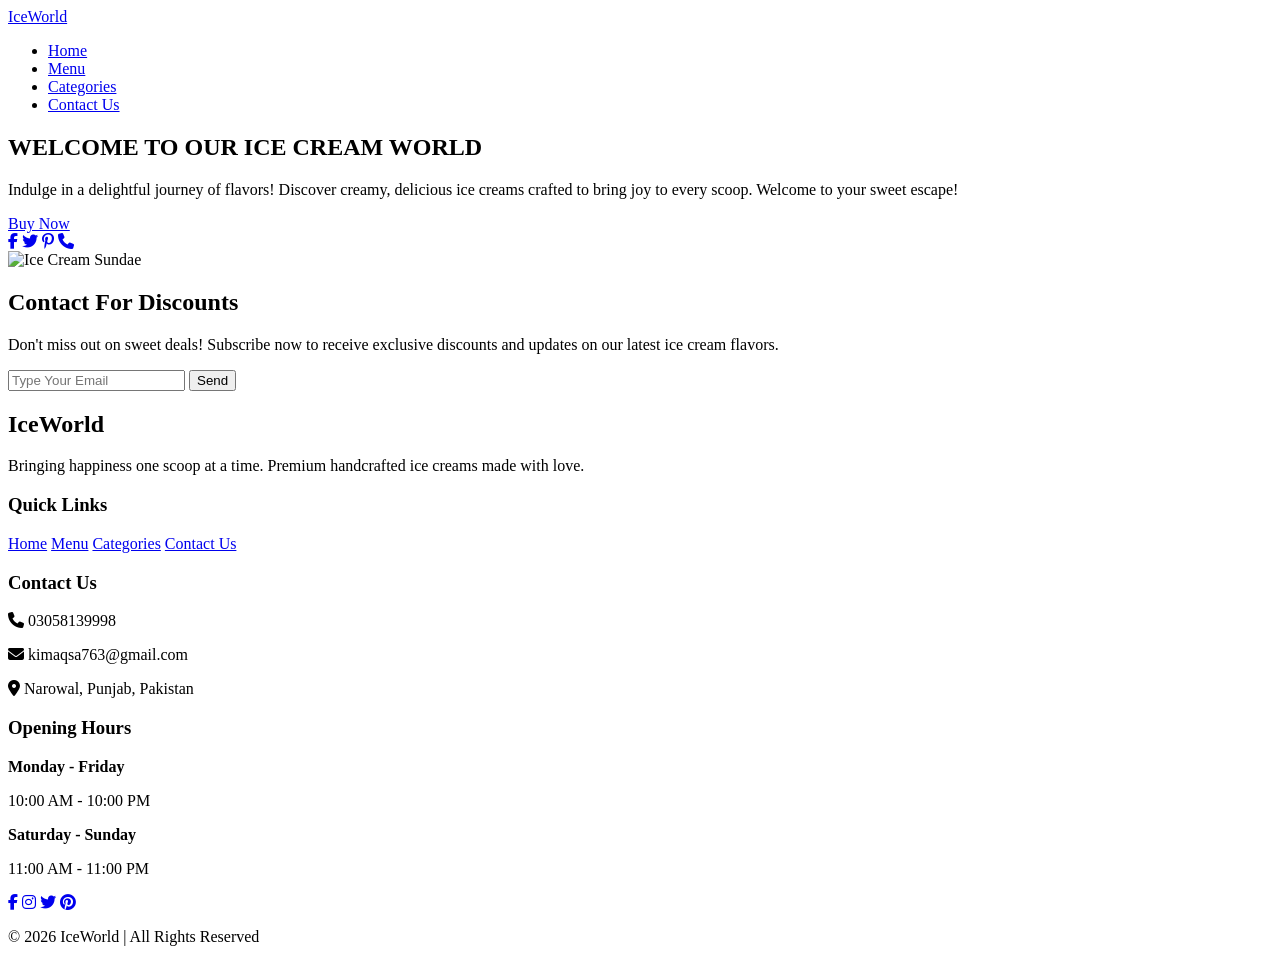
==== index.html @ fa93499f "Add files via upload" ====
<!DOCTYPE html>
<html lang="en">
<head>
    <meta charset="UTF-8">
    <meta name="viewport" content="width=device-width, initial-scale=1.0">
    <title>IceWorld - Home</title>

    <link rel="stylesheet" href="https://cdnjs.cloudflare.com/ajax/libs/font-awesome/6.4.0/css/all.min.css">
    <link rel="stylesheet" href="css/style.css">
</head>

<body>

    <!-- Toast Message -->
    <div id="toast-message" class="toast-message"></div>

    <!-- Header / Navbar -->
    <header>

        <a href="index.html" class="logo">IceWorld</a>

        <ul class="nav-links">
            <li><a href="index.html" class="active">Home</a></li>
            <li><a href="menu.html">Menu</a></li>
            <li><a href="categories.html">Categories</a></li>
            <li><a href="contact.html">Contact Us</a></li>
        </ul>

    </header>

    <!-- Hero Section -->
    <section id="home" class="hero">

        <div class="hero-content">

            <h1>
                WELCOME TO OUR
                <span>ICE CREAM WORLD</span>
            </h1>

            <p>
                Indulge in a delightful journey of flavors!
                Discover creamy, delicious ice creams crafted
                to bring joy to every scoop.
                Welcome to your sweet escape!
            </p>

            <a href="menu.html" class="btn-primary">
                Buy Now
            </a>

            <div class="social-icons">
                <a href="#"><i class="fa-brands fa-facebook-f"></i></a>
                <a href="#"><i class="fa-brands fa-twitter"></i></a>
                <a href="#"><i class="fa-brands fa-pinterest-p"></i></a>
                <a href="#"><i class="fa-solid fa-phone"></i></a>
            </div>

        </div>

        <div class="hero-image">
            <img src="https://i.pinimg.com/736x/95/41/cf/9541cfade946c0e4163c59f0d3fde171.jpg"
                alt="Ice Cream Sundae">
        </div>

    </section>

    <!-- Newsletter -->
    <section class="discount-banner">

        <h2>Contact For Discounts</h2>

        <p>
            Don't miss out on sweet deals!
            Subscribe now to receive exclusive discounts
            and updates on our latest ice cream flavors.
        </p>

        <div class="subscribe-form">

            <input
                type="email"
                id="sub-email"
                placeholder="Type Your Email">

            <button
                id="sub-btn"
                type="button">
                Send
            </button>

        </div>

        <div
            id="sub-message"
            class="form-message"
            style="display:none;">
        </div>

    </section>

    <!-- Footer Section -->
<footer class="custom-footer">

    <!-- Top Columns Grid -->
    <div class="custom-footer-grid">

        <!-- Column 1: Logo & About -->
        <div class="custom-footer-col">
            <h2 class="footer-logo">IceWorld</h2>
            <p>
                Bringing happiness one scoop at a time.
                Premium handcrafted ice creams made with love.
            </p>
        </div>

        <!-- Column 2: Quick Links -->
        <div class="custom-footer-col">
            <h3>Quick Links</h3>
            <a href="index.html">Home</a>
            <a href="menu.html">Menu</a>
            <a href="categories.html">Categories</a>
            <a href="contact.html">Contact Us</a>
        </div>

        <!-- Column 3: Contact Us -->
        <div class="custom-footer-col">
            <h3>Contact Us</h3>
            <p><i class="fa-solid fa-phone"></i> 03058139998</p>
            <p><i class="fa-solid fa-envelope"></i> kimaqsa763@gmail.com</p>
            <p><i class="fa-solid fa-location-dot"></i> Narowal, Punjab, Pakistan</p>
        </div>

        <!-- Column 4: Opening Hours -->
        <div class="custom-footer-col">
            <h3>Opening Hours</h3>
            <p><strong>Monday - Friday</strong></p>
            <p>10:00 AM - 10:00 PM</p>
            <p style="margin-top: 10px;"><strong>Saturday - Sunday</strong></p>
            <p>11:00 AM - 11:00 PM</p>
        </div>

    </div>

    <!-- Bottom Separator Line & Centered Copyright -->
    <div class="custom-footer-copyright">
        <div class="footer-social-icons">
            <a href="#"><i class="fa-brands fa-facebook-f"></i></a>
            <a href="#"><i class="fa-brands fa-instagram"></i></a>
            <a href="#"><i class="fa-brands fa-twitter"></i></a>
            <a href="#"><i class="fa-brands fa-pinterest"></i></a>
        </div>
        <p>© 2026 IceWorld | All Rights Reserved</p>
    </div>

</footer>
    <script src="js/script.js"></script>

</body>
</html>
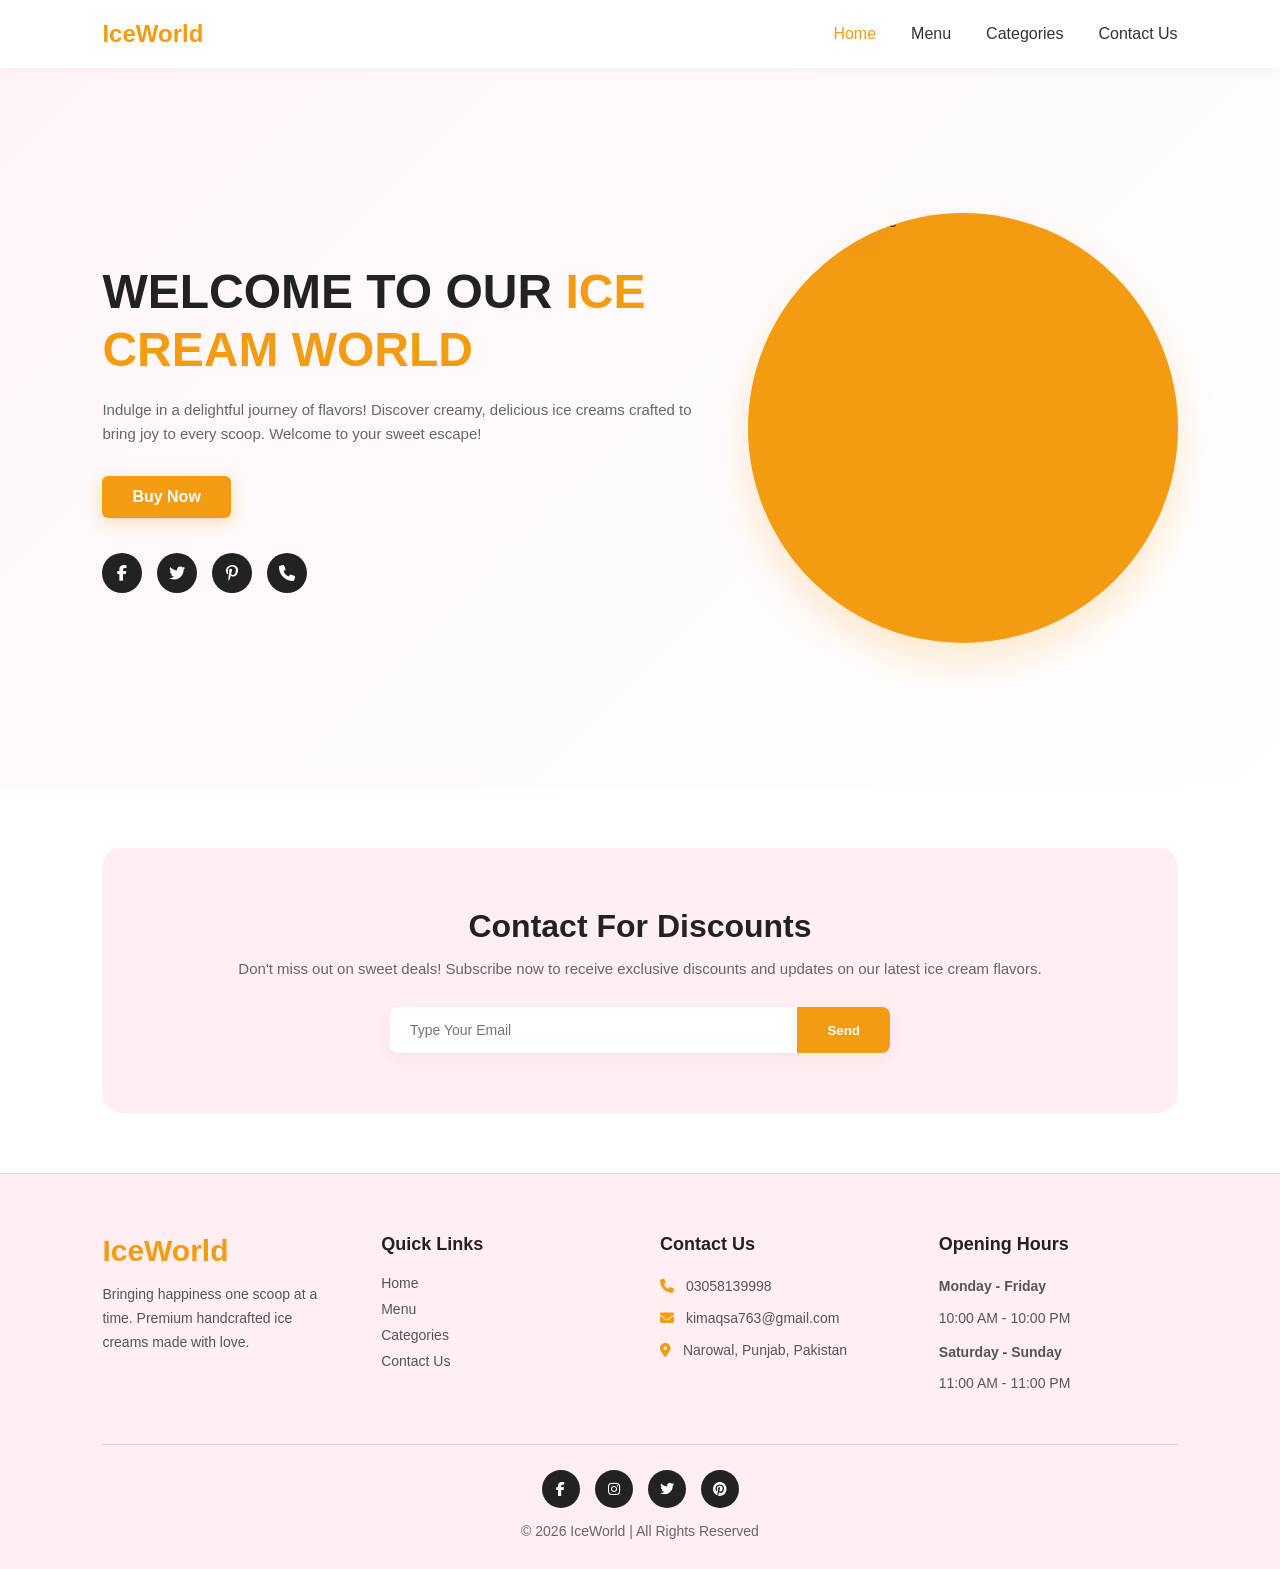
==== commit 0a5fbec3: "Fix HTML structure and update stylesheet link" ====
--- a/index.html
+++ b/index.html
@@ -6,7 +6,7 @@
     <title>IceWorld - Home</title>
 
     <link rel="stylesheet" href="https://cdnjs.cloudflare.com/ajax/libs/font-awesome/6.4.0/css/all.min.css">
-    <link rel="stylesheet" href="css/style.css">
+   <link rel="stylesheet" href="style.css">
 </head>
 
 <body>
@@ -154,7 +154,7 @@
     </div>
 
 </footer>
-    <script src="js/script.js"></script>
+  <script src="script.js"></script>
 
 </body>
-</html>+</html>
--- a/style.css
+++ b/style.css
@@ -0,0 +1,666 @@
+@import url('https://fonts.googleapis.com/css2?family=Poppins:wght@300;400;500;600;700&display=swap');
+
+* {
+    margin: 0;
+    padding: 0;
+    box-sizing: border-box;
+    font-family: 'Poppins', sans-serif;
+    scroll-behavior: smooth;
+}
+
+body {
+    background-color: #fff;
+    color: #333;
+    overflow-x: hidden;
+}
+
+/* Header & Navbar */
+header {
+    display: flex;
+    justify-content: space-between;
+    align-items: center;
+    padding: 20px 8%;
+    background: #fff;
+    position: sticky;
+    top: 0;
+    z-index: 1000;
+    box-shadow: 0 2px 10px rgba(0,0,0,0.05);
+}
+
+.logo {
+    font-size: 24px;
+    font-weight: 700;
+    color: #f39c12;
+    text-decoration: none;
+}
+
+.nav-links {
+    list-style: none;
+    display: flex;
+    gap: 35px;
+}
+
+.nav-links a {
+    text-decoration: none;
+    color: #333;
+    font-weight: 500;
+    transition: 0.3s;
+}
+
+.nav-links a:hover, .nav-links a.active {
+    color: #f39c12;
+}
+
+.nav-icons {
+    display: flex;
+    gap: 20px;
+    font-size: 20px;
+    cursor: pointer;
+    color: #333;
+    position: relative;
+    align-items: center;
+}
+
+.nav-icons i:hover {
+    color: #f39c12;
+}
+
+/* Hero Section */
+.hero {
+    display: flex;
+    align-items: center;
+    justify-content: space-between;
+    padding: 60px 8%;
+    min-height: 80vh;
+    background: linear-gradient(135deg, #fff5f8 0%, #ffffff 100%);
+    overflow: hidden;
+}
+
+.hero-content {
+    max-width: 600px;
+}
+
+.hero-content h1 {
+    font-size: 48px;
+    font-weight: 700;
+    line-height: 1.2;
+    color: #222;
+    margin-bottom: 20px;
+}
+
+.hero-content h1 span {
+    color: #f39c12;
+}
+
+.hero-content p {
+    font-size: 15px;
+    color: #666;
+    line-height: 1.6;
+    margin-bottom: 30px;
+}
+
+.btn-primary {
+    display: inline-block;
+    padding: 12px 30px;
+    background: #f39c12;
+    color: #fff;
+    font-weight: 600;
+    border-radius: 6px;
+    text-decoration: none;
+    transition: 0.3s ease;
+    border: none;
+    cursor: pointer;
+    box-shadow: 0 4px 15px rgba(243, 156, 18, 0.3);
+}
+
+.btn-primary:hover {
+    background: #e67e22;
+    transform: translateY(-2px);
+    box-shadow: 0 6px 20px rgba(243, 156, 18, 0.4);
+}
+
+.social-icons {
+    display: flex;
+    gap: 15px;
+    margin-top: 35px;
+}
+
+.social-icons a {
+    width: 40px;
+    height: 40px;
+    background: #222;
+    color: #fff;
+    display: flex;
+    align-items: center;
+    justify-content: center;
+    border-radius: 50%;
+    text-decoration: none;
+    transition: 0.3s;
+}
+
+.social-icons a:hover {
+    background: #f39c12;
+    transform: scale(1.1);
+}
+
+.hero-image {
+    position: relative;
+    width: 430px;
+    height: 430px;
+    background: #f39c12;
+    border-radius: 50%;
+    display: flex;
+    align-items: center;
+    justify-content: center;
+    box-shadow: 0 20px 40px rgba(243, 156, 18, 0.2);
+    overflow: hidden;
+    flex-shrink: 0;
+}
+
+.hero-image img {
+    width: 100%;
+    height: 100%;
+    object-fit: cover;
+    filter: drop-shadow(0 15px 25px rgba(0,0,0,0.15));
+}
+
+/* Sections General */
+section {
+    padding: 80px 8%;
+}
+
+.section-title {
+    font-size: 32px;
+    font-weight: 700;
+    margin-bottom: 15px;
+    color: #222;
+}
+
+.section-desc {
+    color: #666;
+    margin-bottom: 40px;
+    font-size: 15px;
+    max-width: 600px;
+}
+
+/* Products Grid */
+.products-grid {
+    display: grid;
+    grid-template-columns: repeat(auto-fill, minmax(260px, 1fr));
+    gap: 30px;
+    margin-top: 30px;
+}
+
+.product-card {
+    background: #fff;
+    border-radius: 16px;
+    overflow: hidden;
+    box-shadow: 0 5px 20px rgba(0,0,0,0.06);
+    transition: all 0.4s ease;
+    border: 1px solid #f0f0f0;
+    display: flex;
+    flex-direction: column;
+    justify-content: space-between;
+}
+
+.product-card:hover {
+    transform: translateY(-8px);
+    box-shadow: 0 15px 35px rgba(243, 156, 18, 0.2);
+    border-color: #f39c12;
+}
+
+.product-img-box {
+    height: 220px;
+    background: #fff5f8;
+    display: flex;
+    align-items: center;
+    justify-content: center;
+    position: relative;
+    overflow: hidden;
+}
+
+.product-card:hover .product-img-box img {
+    transform: scale(1.1) rotate(3deg);
+}
+
+.product-img-box img {
+    height: 160px;
+    object-fit: contain;
+    transition: transform 0.4s ease;
+}
+
+.product-details {
+    padding: 20px;
+    text-align: left;
+}
+
+.product-details h3 {
+    font-size: 18px;
+    font-weight: 600;
+    color: #222;
+    margin-bottom: 8px;
+}
+
+.product-details p {
+    font-size: 13px;
+    color: #777;
+    margin-bottom: 15px;
+    line-height: 1.4;
+}
+
+.product-footer {
+    display: flex;
+    justify-content: space-between;
+    align-items: center;
+    padding: 0 20px 20px 20px;
+}
+
+.price {
+    font-size: 18px;
+    font-weight: 700;
+    color: #f39c12;
+}
+
+.price span {
+    font-size: 13px;
+    color: #999;
+    text-decoration: line-through;
+    margin-left: 5px;
+    font-weight: 400;
+}
+
+.add-btn {
+    padding: 8px 16px;
+    background: #fff;
+    color: #f39c12;
+    border: 2px solid #f39c12;
+    border-radius: 6px;
+    font-weight: 600;
+    cursor: pointer;
+    transition: 0.3s;
+    font-size: 13px;
+}
+
+.add-btn:hover {
+    background: #f39c12;
+    color: #fff;
+}
+
+.buy-btn {
+    display: inline-block;
+    padding: 8px 16px;
+    background: #fff;
+    color: #f39c12;
+    border: 2px solid #f39c12;
+    border-radius: 6px;
+    text-decoration: none;
+    font-weight: 600;
+    font-size: 13px;
+    transition: 0.3s;
+    text-align: center;
+}
+
+.buy-btn:hover {
+    background: #f39c12;
+    color: #fff;
+}
+
+/* Categories Grid */
+.categories-grid {
+    display: grid;
+    grid-template-columns: repeat(auto-fill, minmax(280px, 1fr));
+    gap: 30px;
+    margin-top: 30px;
+}
+
+.category-card {
+    position: relative;
+    height: 320px;
+    border-radius: 16px;
+    overflow: hidden;
+    box-shadow: 0 8px 25px rgba(0,0,0,0.08);
+    cursor: pointer;
+    display: flex;
+    align-items: flex-end;
+    padding: 30px;
+    text-decoration: none;
+    background-size: cover;
+    background-position: center;
+    transition: transform 0.4s ease;
+}
+
+.category-card::before {
+    content: '';
+    position: absolute;
+    inset: 0;
+    background: linear-gradient(to top, rgba(0,0,0,0.8) 0%, rgba(0,0,0,0.1) 60%);
+    transition: 0.3s;
+}
+
+.category-card:hover {
+    transform: translateY(-8px);
+}
+
+.category-content {
+    position: relative;
+    z-index: 2;
+    color: #fff;
+}
+
+.category-content h3 {
+    font-size: 22px;
+    font-weight: 700;
+    margin-bottom: 5px;
+}
+
+.category-content p {
+    font-size: 13px;
+    color: #ddd;
+}
+
+/* Discount Banner */
+.discount-banner {
+    background: #ffeef2;
+    padding: 60px 20px;
+    text-align: center;
+    border-radius: 20px;
+    margin: 60px 8%;
+}
+
+.discount-banner h2 {
+    font-size: 32px;
+    font-weight: 700;
+    color: #222;
+    margin-bottom: 15px;
+}
+
+.discount-banner p {
+    color: #666;
+    margin-bottom: 30px;
+    font-size: 15px;
+}
+
+.subscribe-form {
+    display: inline-flex;
+    max-width: 500px;
+    width: 100%;
+    background: #fff;
+    border-radius: 8px;
+    overflow: hidden;
+    box-shadow: 0 5px 15px rgba(0,0,0,0.05);
+}
+
+.subscribe-form input {
+    flex: 1;
+    padding: 15px 20px;
+    border: none;
+    outline: none;
+    font-size: 14px;
+}
+
+.subscribe-form button {
+    padding: 0 30px;
+    background: #f39c12;
+    color: #fff;
+    border: none;
+    font-weight: 600;
+    cursor: pointer;
+    transition: 0.3s;
+}
+
+.subscribe-form button:hover {
+    background: #e67e22;
+}
+
+/* Form Message Box Styling */
+.form-message {
+    margin-top: 15px;
+    padding: 12px 20px;
+    border-radius: 6px;
+    font-size: 14px;
+    font-weight: 500;
+    display: inline-block;
+    animation: fadeInOut 4s ease forwards;
+}
+
+.form-message.success {
+    background-color: #d4edda;
+    color: #155724;
+    border: 1px solid #c3e6cb;
+}
+
+.form-message.error {
+    background-color: #f8d7da;
+    color: #721c24;
+    border: 1px solid #f5c6cb;
+}
+
+/* Toast Message */
+.toast-message {
+    position: fixed;
+    top: 90px;
+    left: 50%;
+    transform: translateX(-50%);
+    background: #28a745;
+    color: #fff;
+    padding: 15px 30px;
+    border-radius: 8px;
+    font-size: 15px;
+    font-weight: 600;
+    box-shadow: 0 10px 25px rgba(0,0,0,.15);
+    z-index: 9999;
+    display: none;
+}
+
+/* Contact Page Layout */
+.contact-container {
+    display: grid;
+    grid-template-columns: 1fr 1fr;
+    gap: 50px;
+    align-items: center;
+    margin-top: 30px;
+}
+
+.contact-info-card {
+    background: #fff5f8;
+    padding: 40px;
+    border-radius: 20px;
+    box-shadow: 0 10px 30px rgba(0,0,0,0.05);
+}
+
+.contact-info-card h3 {
+    font-size: 24px;
+    color: #222;
+    margin-bottom: 20px;
+    font-weight: 700;
+}
+
+.contact-item {
+    display: flex;
+    align-items: flex-start;
+    gap: 15px;
+    margin-bottom: 20px;
+}
+
+.contact-item i {
+    font-size: 22px;
+    color: #f39c12;
+    margin-top: 3px;
+}
+
+.contact-item div h4 {
+    font-size: 15px;
+    color: #222;
+    font-weight: 600;
+}
+
+.contact-item div p {
+    font-size: 14px;
+    color: #666;
+}
+
+.contact-form-box {
+    background: #fff;
+    padding: 40px;
+    border-radius: 20px;
+    box-shadow: 0 10px 30px rgba(0,0,0,0.08);
+    border: 1px solid #eee;
+}
+
+.contact-form-box input, .contact-form-box textarea {
+    width: 100%;
+    padding: 14px 18px;
+    margin-bottom: 20px;
+    border: 1px solid #ddd;
+    border-radius: 8px;
+    outline: none;
+    font-size: 14px;
+    transition: 0.3s;
+}
+
+.contact-form-box input:focus, .contact-form-box textarea:focus {
+    border-color: #f39c12;
+    box-shadow: 0 0 8px rgba(243, 156, 18, 0.2);
+}
+
+/* Universal Custom Footer Styling (Home & All Other Pages) */
+footer,
+footer.custom-footer,
+.custom-footer {
+    display: block !important;
+    width: 100% !important;
+    background-color: #ffeef2 !important;
+    padding: 60px 8% 30px 8% !important;
+    margin-top: 60px !important;
+    border-top: 1px solid #f2d6dc !important;
+    box-sizing: border-box !important;
+}
+
+/* Columns Layout (Spacious 4 Grid) */
+.custom-footer-grid {
+    display: grid !important;
+    grid-template-columns: repeat(4, 1fr) !important;
+    gap: 40px !important;
+    max-width: 1300px !important;
+    margin: 0 auto 40px auto !important;
+    align-items: start !important;
+}
+
+.custom-footer-col h2.footer-logo {
+    color: #f39c12 !important;
+    font-size: 30px !important;
+    font-weight: 700 !important;
+    margin-bottom: 15px !important;
+}
+
+.custom-footer-col h3 {
+    color: #222222 !important;
+    font-size: 18px !important;
+    font-weight: 600 !important;
+    margin-bottom: 20px !important;
+}
+
+.custom-footer-col p {
+    color: #555555 !important;
+    font-size: 14px !important;
+    line-height: 1.7 !important;
+    margin-bottom: 8px !important;
+}
+
+.custom-footer-col a {
+    display: block !important;
+    color: #555555 !important;
+    text-decoration: none !important;
+    font-size: 14px !important;
+    margin-bottom: 10px !important;
+    transition: color 0.3s ease !important;
+}
+
+.custom-footer-col a:hover {
+    color: #f39c12 !important;
+}
+
+.custom-footer-col i {
+    color: #f39c12 !important;
+    margin-right: 8px !important;
+}
+
+/* Full Width Line & Centered Copyright Section */
+.custom-footer-copyright {
+    width: 100% !important;
+    max-width: 1300px !important;
+    margin: 0 auto !important;
+    padding-top: 25px !important;
+    border-top: 1px solid rgba(0, 0, 0, 0.12) !important;
+    text-align: center !important;
+    display: flex !important;
+    flex-direction: column !important;
+    align-items: center !important;
+    justify-content: center !important;
+}
+
+.footer-social-icons {
+    display: flex !important;
+    justify-content: center !important;
+    gap: 15px !important;
+    margin-bottom: 15px !important;
+}
+
+.footer-social-icons a {
+    display: inline-flex !important;
+    justify-content: center !important;
+    align-items: center !important;
+    width: 38px !important;
+    height: 38px !important;
+    background: #222222 !important;
+    color: #ffffff !important;
+    border-radius: 50% !important;
+    text-decoration: none !important;
+    font-size: 14px !important;
+    transition: all 0.3s ease !important;
+}
+
+.footer-social-icons a:hover {
+    background: #f39c12 !important;
+    transform: translateY(-3px) !important;
+}
+
+.custom-footer-copyright p {
+    color: #666666 !important;
+    font-size: 14px !important;
+    font-weight: 500 !important;
+    margin: 0 !important;
+}
+
+/* Media Queries for Responsiveness */
+@media(max-width: 992px) {
+    .custom-footer-grid {
+        grid-template-columns: repeat(2, 1fr) !important;
+        gap: 30px !important;
+    }
+}
+
+@media(max-width: 768px) {
+    .hero {
+        flex-direction: column;
+        text-align: center;
+        gap: 40px;
+    }
+    .hero-image {
+        width: 300px;
+        height: 300px;
+    }
+    .contact-container {
+        grid-template-columns: 1fr;
+    }
+    .nav-links {
+        display: none;
+    }
+}
+
+@media (max-width: 600px) {
+    .custom-footer-grid {
+        grid-template-columns: 1fr !important;
+        text-align: center !important;
+    }
+}
